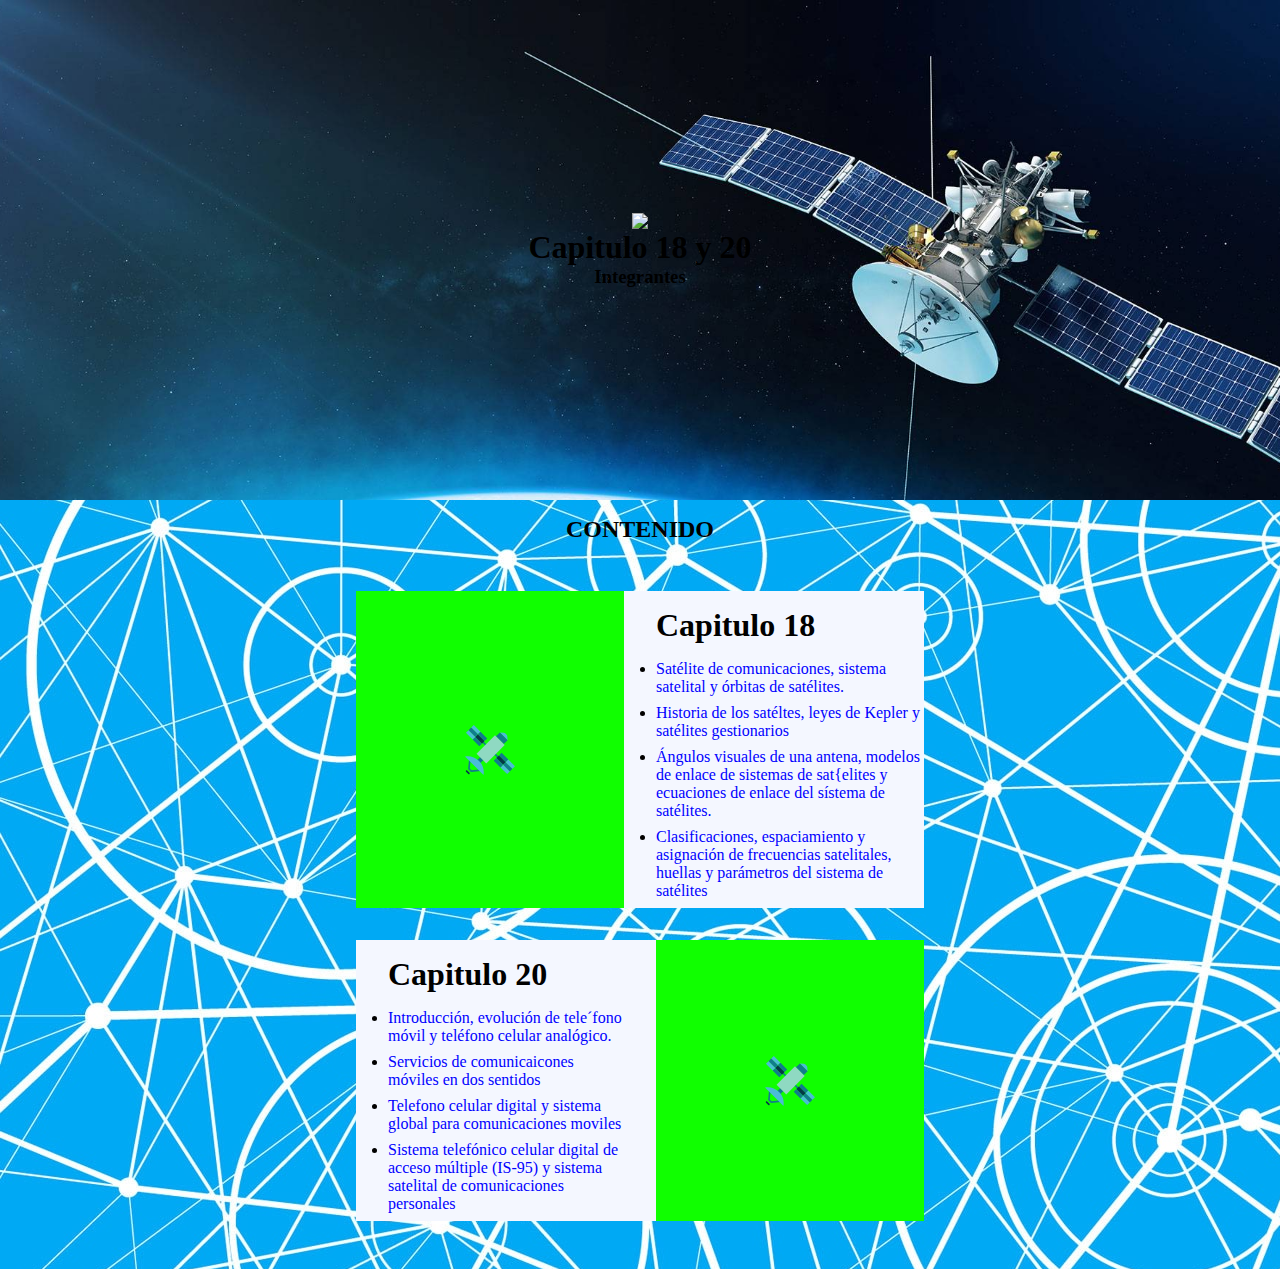
==== index.html @ 51e92fa7 "first commit" ====
<!DOCTYPE html>
<html lang="es">
<head>
	<title></title>
	<meta charset="utf-8">
	<link rel="stylesheet" type="text/css" href="css/style.css">
	<meta http-equiv="X-UA-Compatible" content="IE=edge">
	<meta name="viewport" content="width=device-width, initial-scale=1.0">

	<meta name="description" content="HTML Test">
  	<meta name="keywords" content="HTML, CSS, JavaScript">
  	<meta name="author" content="Ildebrando">

	<!--  Essential META Tags -->
	<meta property="og:title" content="European Travel Destinations">
	<meta property="og:type" content="article" />
	<meta property="og:image" content="http://euro-travel-example.com/thumbnail.jpg">
	<meta property="og:url" content="http://euro-travel-example.com/index.htm">
	<meta name="twitter:card" content="summary_large_image">

	<!--  Non-Essential, But Recommended -->
	<meta property="og:description" content="Offering tour packages for individuals or groups.">
	<meta property="og:site_name" content="European Travel, Inc.">
	<meta name="twitter:image:alt" content="Alt text for image">

	<!--  Non-Essential, But Required for Analytics -->
	<meta property="fb:app_id" content="your_app_id" />
	<meta name="twitter:site" content="@website-username">


	<script src="js/jquery.js"></script>

</head>
<body>

	<header class="site-header">
		<!-- <img src="img/catagory_satellite_banner.jpg" class="fondo"> -->
		<img src="img/imagen1.png">
		<div class="text">

			<h1>Capitulo 18 y 20</h1>

			<h3>Integrantes</h3>
			
		</div>
	</header>

	<section class="content-section">
		<div class="content-section-container">
			<h2 class="header-title">CONTENIDO</h2>
			<div class="chapter">
				<div class="chapter-img-container">
					<img src="img/satellite-svgrepo-com.svg" class="chapter-img">
				</div>
				<div class="chapter-content">
					<h2>Capitulo 18</h2>
					<ul>
						<li><a href="">Satélite de comunicaciones, sistema satelital y órbitas de satélites.</a> </li>
						<li><a href="cap18.html">Historia de los satéltes, leyes de Kepler y satélites gestionarios</a> </li>
						<li><a href="">Ángulos visuales de una antena, modelos de enlace de sistemas de sat{elites y ecuaciones de enlace del sístema de satélites.</a> </li>
						<li><a href="">Clasificaciones, espaciamiento y asignación de frecuencias satelitales, huellas y parámetros del sistema de satélites</a> </li>
					</ul>
				</div>
			</div>

			<div class="chapter">
				<div class="chapter-img-container">
					<img src="img/satellite-svgrepo-com.svg" class="chapter-img">
				</div>
				<div class="chapter-content">
					<h2>Capitulo 20</h2>
					<ul>
						<li><a href="">Introducción, evolución de tele´fono móvil y teléfono celular analógico.</a> </li>
						<li><a href="">Servicios de comunicaicones móviles en dos sentidos</a> </li>
						<li><a href="">Telefono celular digital y sistema global para comunicaciones moviles</a> </li>
						<li><a href="">Sistema telefónico celular digital de acceso múltiple (IS-95) y sistema satelital de comunicaciones personales</a> </li>
					</ul>
				</div>
			</div>
		</div>
	</section>
	<section class="integrantes">
		
	</section>
	<script>
		arr = [[11,2,4], [4,5,6], [10,8,-12]];
		var i,j;
		var leftsum  = 0
		var rightsum=0;
		cont = 0;
		console.log(arr[0][arr.length-1])
    for(i=0; i < arr.length ; i++){
    	cont++
        leftsum += arr[i][i]
        rightsum += arr[i][arr.length-i-1]
        console.log(leftsum +'lef')
        console.log(rightsum +'rig')
        console.log[arr[i][i] + 'ii']
        console.log(arr[i][arr.length-i-1]+'i-i')
    }
    console.log(leftsum)
    console.log(rightsum)
    console.log(cont)
	</script>
	<script src="js/main.js"></script>
</body>
</html>
---- css/style.css ----
*, html {
  margin: 0;
  padding: 0;
}

*, *::before, *::after {
  margin: 0;
  padding: 0;
  box-sizing: border-box;
  position: relative;
}

body {
  background-image: url(../img/large-leo-satellite-constellations-lshaped-1536x1536.jpg);
}

header {
  height: 100vh;
  max-height: 500px;
  background: green;
  display: flex;
  justify-content: center;
  align-items: center;
  flex-direction: column;
  background-image: url(../img/catagory_satellite_banner.jpg);
  background-attachment: fixed;
  background-position: center;
  background-repeat: no-repeat;
  background-size: cover;
}
header .text {
  text-align: center;
}

.chapter {
  margin-bottom: 2rem;
}

.content-section {
  max-width: 400px;
  padding: 1rem;
  margin: 0 auto;
}
.content-section .chapter {
  background: #f4f7ff;
}
.content-section h2.header-title {
  margin-bottom: 3rem;
  text-align: center;
}
.content-section .chapter-content h2 {
  margin-bottom: 1rem;
  margin-top: 1rem;
  font-size: 2rem;
  text-align: center;
}
.content-section .chapter-content ul {
  padding: 0 1rem 1rem;
}
.content-section .chapter-content li {
  margin-bottom: 0.5rem;
}
.content-section a {
  color: blue;
  text-decoration: none;
}

.chapter-img-container {
  background: #10ff00;
  width: 100%;
  padding-top: 100%;
  position: relative;
  display: flex;
  justify-content: center;
}
.chapter-img-container img {
  position: absolute;
  top: 50%;
  transform: translateY(-50%);
  height: 50px;
}

@media (min-width: 800px) {
  .content-section {
    max-width: 600px;
  }
  .content-section .chapter {
    display: grid;
    grid-template-columns: 1fr 1fr;
    grid-gap: 2rem;
  }
  .content-section .chapter .chapter-content h2 {
    text-align: left;
  }
  .content-section .chapter .chapter-content ul {
    margin: 0;
    padding: 0;
  }
  .content-section .chapter:nth-of-type(even) {
    /*grid-gap: 1rem;*/
  }
  .content-section .chapter:nth-of-type(even) .chapter-img-container {
    grid-column: 2/-1;
    grid-row: 1;
  }
  .content-section .chapter:nth-of-type(even) .chapter-content {
    grid-column: 1/2;
    grid-row: 1;
    margin-left: 2rem;
  }
}

/*# sourceMappingURL=style.css.map */
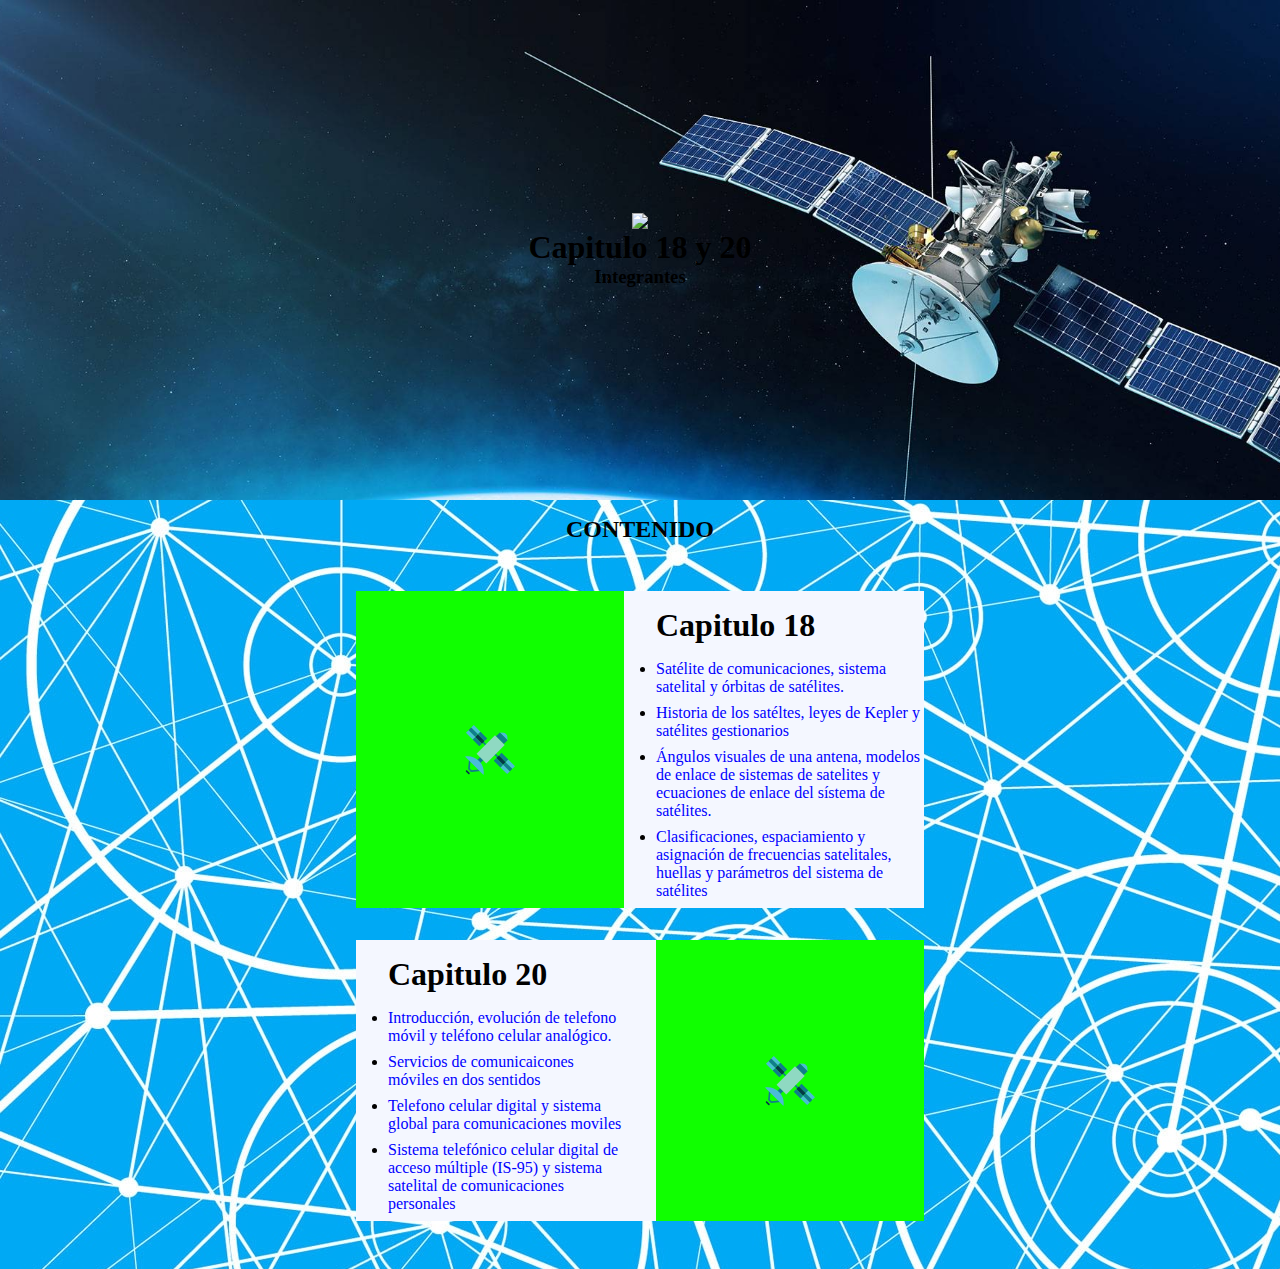
==== commit 4f83d878: "nuevo" ====
--- a/index.html
+++ b/index.html
@@ -55,10 +55,10 @@
 				<div class="chapter-content">
 					<h2>Capitulo 18</h2>
 					<ul>
-						<li><a href="">Satélite de comunicaciones, sistema satelital y órbitas de satélites.</a> </li>
+						<li><a href="orbitas.html">Satélite de comunicaciones, sistema satelital y órbitas de satélites.</a> </li>
 						<li><a href="cap18.html">Historia de los satéltes, leyes de Kepler y satélites gestionarios</a> </li>
-						<li><a href="">Ángulos visuales de una antena, modelos de enlace de sistemas de sat{elites y ecuaciones de enlace del sístema de satélites.</a> </li>
-						<li><a href="">Clasificaciones, espaciamiento y asignación de frecuencias satelitales, huellas y parámetros del sistema de satélites</a> </li>
+						<li><a href="">Ángulos visuales de una antena, modelos de enlace de sistemas de satelites y ecuaciones de enlace del sístema de satélites.</a> </li>
+						<li><a href="clasificaciones.html">Clasificaciones, espaciamiento y asignación de frecuencias satelitales, huellas y parámetros del sistema de satélites</a> </li>
 					</ul>
 				</div>
 			</div>
@@ -70,10 +70,10 @@
 				<div class="chapter-content">
 					<h2>Capitulo 20</h2>
 					<ul>
-						<li><a href="">Introducción, evolución de tele´fono móvil y teléfono celular analógico.</a> </li>
-						<li><a href="">Servicios de comunicaicones móviles en dos sentidos</a> </li>
-						<li><a href="">Telefono celular digital y sistema global para comunicaciones moviles</a> </li>
-						<li><a href="">Sistema telefónico celular digital de acceso múltiple (IS-95) y sistema satelital de comunicaciones personales</a> </li>
+						<li><a href="capitulo20-parte1.html">Introducción, evolución de telefono móvil y teléfono celular analógico.</a> </li>
+						<li><a href="capitulo20-parte13.html">Servicios de comunicaicones móviles en dos sentidos</a> </li>
+						<li><a href="cap20.html">Telefono celular digital y sistema global para comunicaciones moviles</a> </li>
+						<li><a href="sistema.html">Sistema telefónico celular digital de acceso múltiple (IS-95) y sistema satelital de comunicaciones personales</a> </li>
 					</ul>
 				</div>
 			</div>
--- a/css/style.css
+++ b/css/style.css
@@ -109,5 +109,18 @@
     margin-left: 2rem;
   }
 }
+.contenido {
+  max-width: 700px;
+  background: #ffffffd4;
+  margin: 0 auto;
+  padding: 1rem;
+  padding-top: 3rem;
+}
+.contenido img {
+  max-width: 100%;
+  display: inherit;
+  text-align: center;
+  margin: 0 auto;
+}
 
 /*# sourceMappingURL=style.css.map */
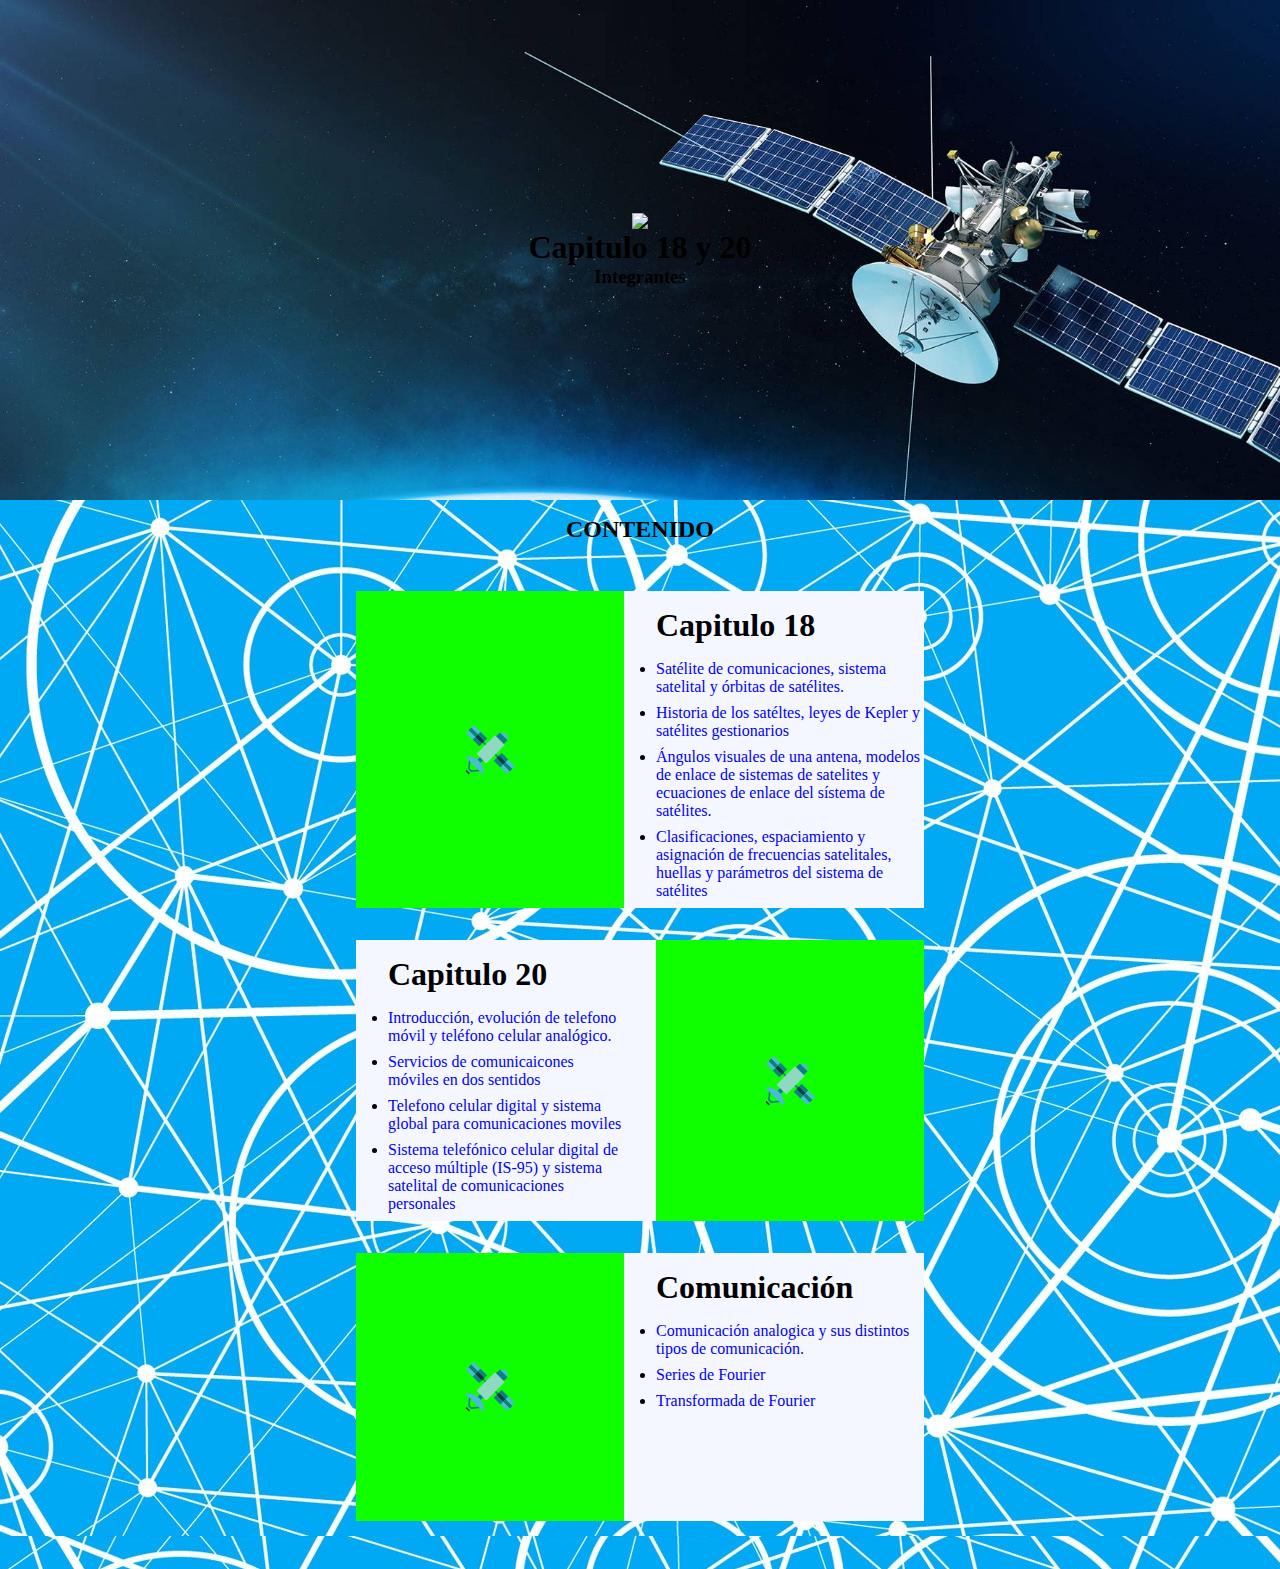
==== commit 335ae490: "segunda" ====
--- a/index.html
+++ b/index.html
@@ -77,6 +77,20 @@
 					</ul>
 				</div>
 			</div>
+
+			<div class="chapter">
+				<div class="chapter-img-container">
+					<img src="img/satellite-svgrepo-com.svg" class="chapter-img">
+				</div>
+				<div class="chapter-content">
+					<h2>Comunicación</h2>
+					<ul>
+						<li><a href="comunicacion-analogica-modulaciones.html">Comunicación analogica y sus distintos tipos de comunicación.</a> </li>
+						<li><a href="series.html">Series de Fourier</a> </li>
+						<li><a href="transformada.html">Transformada de Fourier</a> </li>
+					</ul>
+				</div>
+			</div>
 		</div>
 	</section>
 	<section class="integrantes">
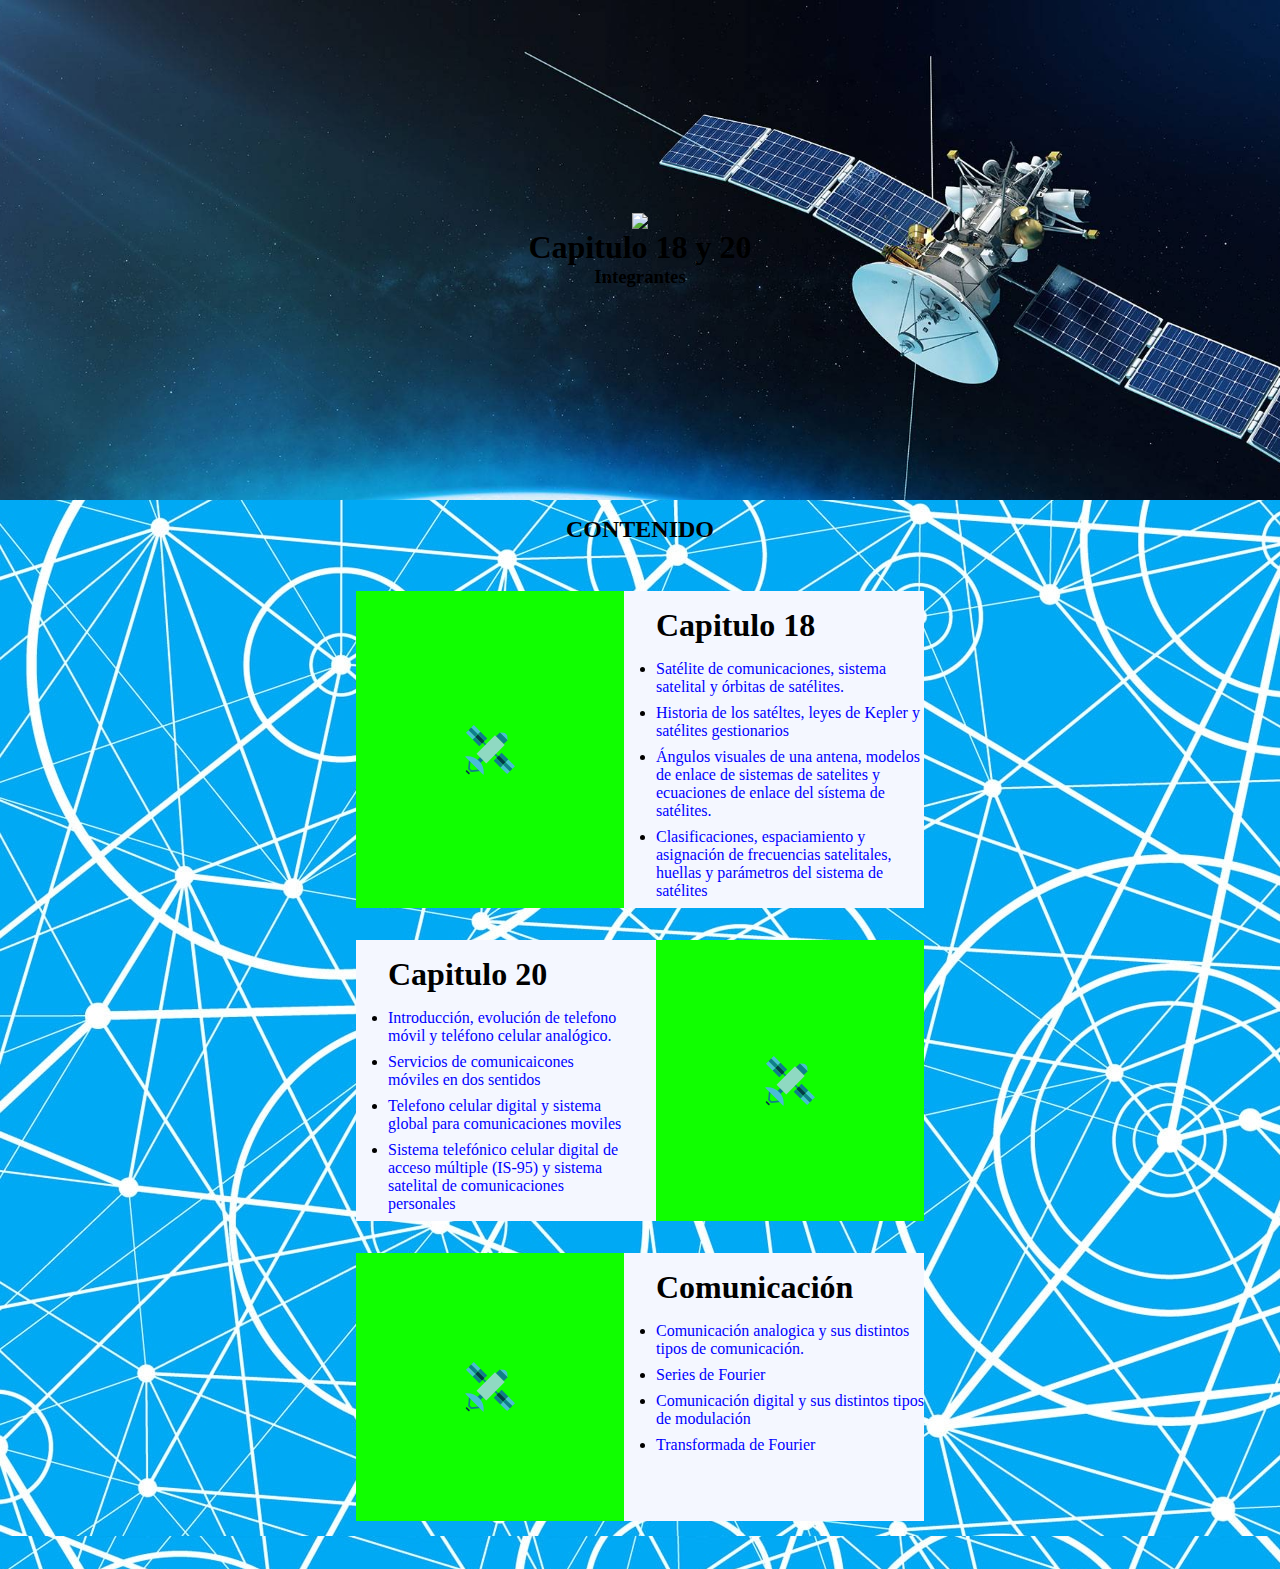
==== commit d3b1e2dd: "updated urls" ====
--- a/index.html
+++ b/index.html
@@ -87,6 +87,7 @@
 					<ul>
 						<li><a href="comunicacion-analogica-modulaciones.html">Comunicación analogica y sus distintos tipos de comunicación.</a> </li>
 						<li><a href="series.html">Series de Fourier</a> </li>
+						<li><a href="comdigital.html">Comunicación digital y sus distintos tipos de modulación</a></li>
 						<li><a href="transformada.html">Transformada de Fourier</a> </li>
 					</ul>
 				</div>
--- a/css/style.css
+++ b/css/style.css
@@ -124,3 +124,21 @@
 }
 
 /*# sourceMappingURL=style.css.map */
+
+
+ul.child{
+  margin-left: 2rem;
+  margin-top: 1rem;
+}
+
+ol.parent{
+  margin-left: 1rem;
+}
+
+.child-child{
+  margin-left: 1rem;
+}
+
+li{
+  margin-top: .5rem;
+}